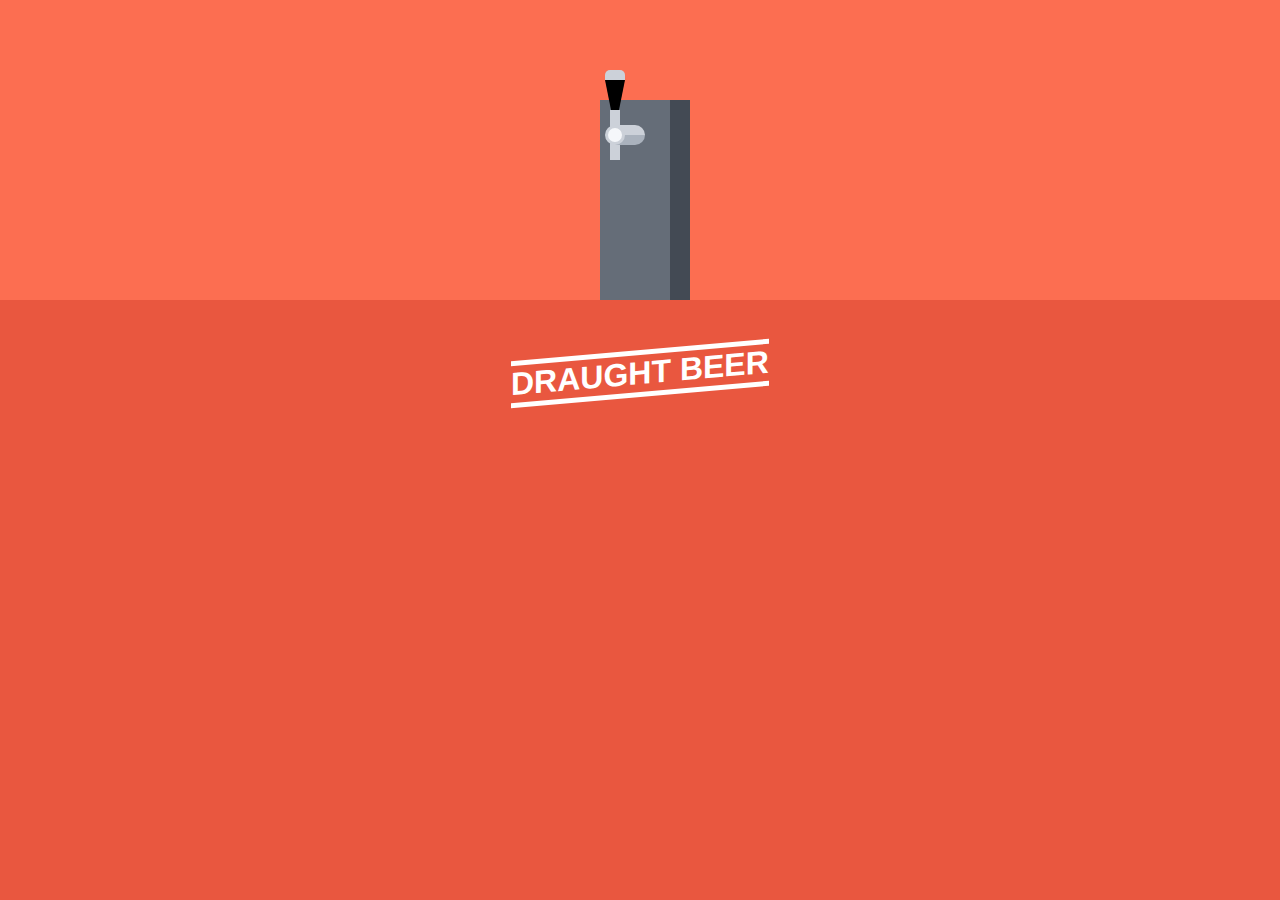
==== index.html @ aa830e54 "help out" ====
<html>
    <head>
        <link rel="stylesheet" href="style.css">
    </head>
    <body>
            <script type="text/javascript" src="https://leaverou.github.io/prefixfree/prefixfree.min.js"></script>

            <section>
                <div id="action">
                    <div id="keg">
                        <div id="pipe-handle"></div>
                        <div id="pipe"></div>       
                        <div id="pipe-front"></div>
                    </div>
            </section>
                
            <h1>
                DRAUGHT BEER
            </h1>
    </body>
    <script src="script.js"></script>
</html>
---- style.css ----
body {
  margin: 0;
  padding: 0;
  font-family: sans-serif;
  background-color:  #E9573F;
  text-align: center;
}
h1 {
  display: inline-block;
  margin-top: 50px;
  color: white;
  border-top: solid 5px white;
  border-bottom: solid 5px white;
  transform: skew(0, -5deg);
}
section {
   background-color: #FC6E51;
}
#action {
  margin: 0 auto;
  width: 700px;
  position: relative;
  height: 300px;
 
}

#keg {
  position: absolute;
  height: 200px;    
  width: 70px;
  background-color: #656D78;
  border-right: solid 20px #434A54;
  bottom: 0;
  left: 310px;
}
#pipe {
  position: absolute;
  height: 30px;
  width: 10px;
  top: 30px;
  left: 10px;
  background-color: #CCD1D9;
}

#pipe:before {
  position: absolute;
  display: block;
  content: " ";
  height: 20px;
  width: 30px;
  top: -5px;
  left: 5px;
  background: linear-gradient(to bottom, #CCD1D9 50%, #AAB2BD 50%);
  border-radius: 0 10px 10px 0;
}

#pipe:after {
  position: absolute;
  display: block;
  content: " ";
  width: 10px;
  background-color: rgba(255, 206, 84, 0.5);
  
  animation: flow 5s ease infinite;
}

@keyframes flow {
  0%, 15% { 
      top: 30px;
      height: 0px;
  }
  20% { 
       height: 125px;
  }
  40% {        
      top: 30px;
      height: 85px;
  }
  55% {
      top: 30px;
      height: 60px;
  }
  60%, 100% {
      top: 70px;
      height: 0px;
  }
}

#pipe-front {
  position: absolute;
  height: 14px;
  width: 14px;
  top: 25px;
  left: 5px;
  background-color: #F5F7FA;
  border-radius: 10px;
  border: solid 3px #CCD1D9;
}

#pipe-handle {
  transform-origin: center bottom;
  position: absolute;
  width: 0;
  height: 5px;
  top: -20px;
  left: 5px;
  border-style: solid;
  border-width: 50px 10px 0 10px;
  border-color: black transparent transparent transparent;
  
  animation: handle 5s ease infinite;    
}
#pipe-handle:before {
  position: absolute;
  top: -60px;
  left: -10px;
  display: block;
  content: ' ';
  width: 20px;
  height: 10px;
  background-color: #CCD1D9;
  border-radius: 5px 5px 0 0;
}
#pipe-handle:after {
  position: absolute;
  top: -20px;
  left: -5px;
  display: block;
  content: ' ';
  width: 10px;
  height: 20px;
  background-color: #CCD1D9;
}
@keyframes handle {
  0%, 10% { 
     transform: rotate(0deg);
  }
  20%, 50% { 
       transform: rotate(-90deg);
  }
  60%, 100% {
      transform: rotate(0deg);
  }
}

.glass {    
  position: absolute;
  height: 100px;
  width: 70px;
  bottom: 0;
  background-color: rgba(255, 255, 255, 0.0);
  border-radius: 5px;
  
  animation: slide 5s ease forwards infinite;
}

@keyframes slide {
  0% { 
      opacity: 0;
      left: 0; 
  }
  20%, 80% { 
      opacity: 1;
      left: 300px; 
  }
  100% {
       opacity: 0;
      left: 600px;
  }
}

.front-glass {
  position: relative;
  height: 100%;
  width: 100%;
  background-color: rgba(255, 255, 255, 0.3);   
  border-radius: 5px;
}

.beer {
  position: absolute;
  bottom: 15px;
  margin: 0 5px;
  /*height: 80%;*/
  width: 60px;
  background-color: rgba(255, 206, 84, 0.8); /* #FFCE54*/
  border-radius: 0 0 5px 5px;
  border-top: solid 0px rgba(255, 206, 84, 0.8);
  
  animation: fillup 5s ease infinite;
}
.beer:after {
  position: absolute;
  display: block;
  content: " ";
  /*height: 20px;*/
  width: 100%;
  background-color: white;
  /*top: -20px;*/
  border-radius: 5px 5px 0 0;
  
  animation: fillupfoam 5s linear infinite, wave 0.5s alternate infinite;
}

.handle {
  position: absolute;
  right: -20px;
  top: 20px;
}
.handle .top-right {
  height: 20px;
  width: 10px;
  border-top: solid 10px rgba(255, 255, 255, 0.4);
  border-right: solid 10px rgba(255, 255, 255, 0.4);
  border-top-right-radius: 20px;
}
.handle .bottom-right {
  height: 20px;
  width: 10px;
  border-bottom: solid 10px rgba(255, 255, 255, 0.4);
  border-right: solid 10px rgba(255, 255, 255, 0.4);
  border-bottom-right-radius: 20px;
}
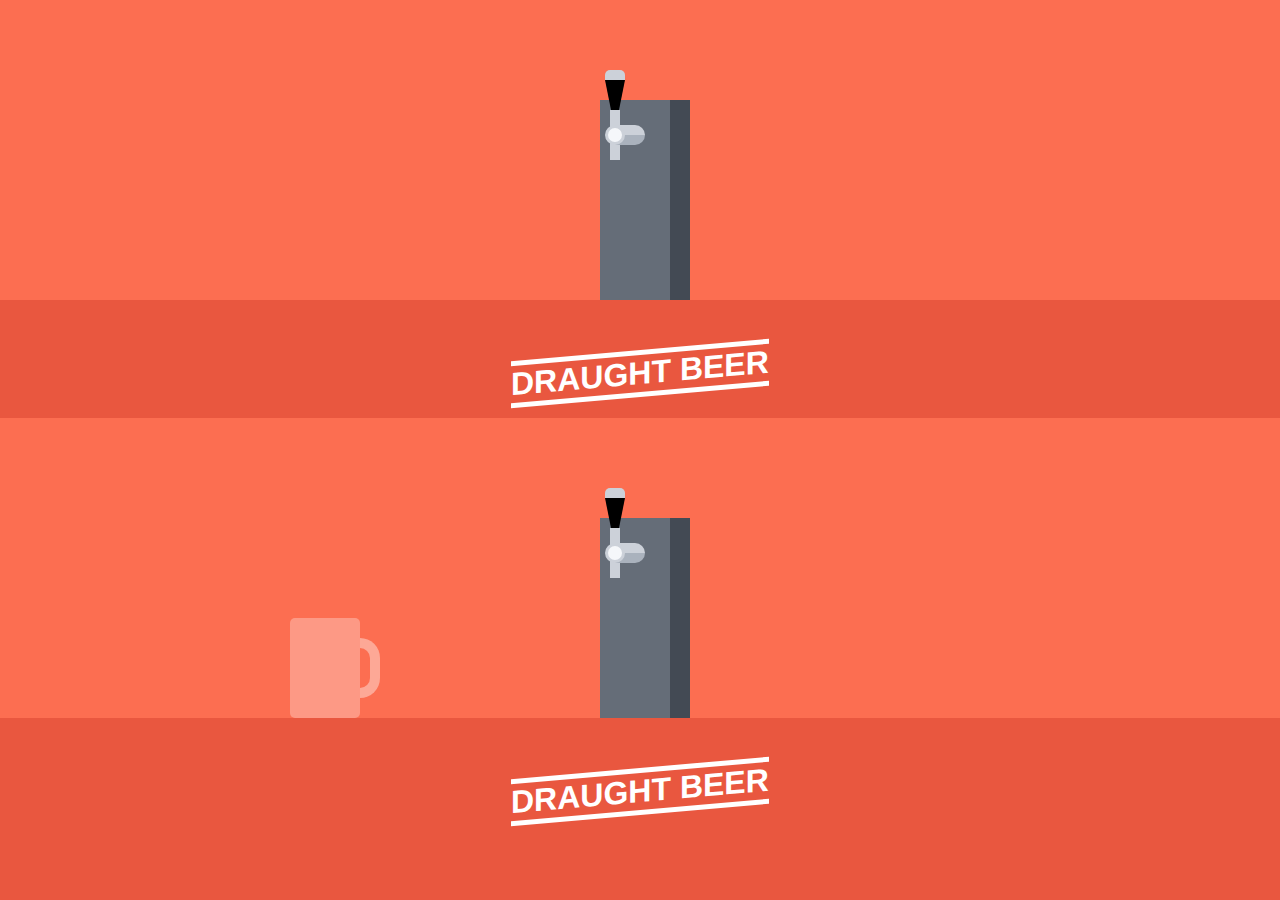
==== commit 33d24648: "help-out" ====
--- a/index.html
+++ b/index.html
@@ -19,4 +19,36 @@
             </h1>
     </body>
     <script src="script.js"></script>
+</html>
+<html>
+    <head>
+        <link rel="stylesheet" href="style.css">
+    </head>
+    <body>
+            <script type="text/javascript" src="https://leaverou.github.io/prefixfree/prefixfree.min.js"></script>
+
+            <section>
+                <div id="action">
+                    <div id="keg">
+                        <div id="pipe-handle"></div>
+                        <div id="pipe"></div>       
+                        <div id="pipe-front"></div>
+                    </div>
+                
+                    <div class="glass">
+                        <div class="beer"></div>
+                        <div class="handle">
+                            <div class="top-right"></div>
+                            <div class="bottom-right"></div>
+                        </div>
+                        <div class="front-glass"></div>
+                    </div>
+                </div>
+            </section>
+                
+            <h1>
+                DRAUGHT BEER
+            </h1>
+    </body>
+    <script src="script.js"></script>
 </html>--- a/style.css
+++ b/style.css
@@ -222,3 +222,34 @@
   border-bottom-right-radius: 20px;
 }
 
+@keyframes fillup {
+  0%, 20% { 
+      height: 0px; 
+      border-width: 0px;
+  }
+  40% {
+      height: 40px; 
+  }
+  80%, 100% { 
+      height: 80px; 
+      border-width: 5px;
+  }
+}
+@keyframes fillupfoam {
+  0%, 20% { 
+      top: 0px;
+      height: 0px; 
+  }
+  60%, 100% { 
+      top: -14px;
+      height: 15px; 
+  }
+}
+@keyframes wave {
+  from { 
+      transform: skew(0, -3deg);
+  }
+  to { 
+      transform: skew(0, 3deg);
+  }
+}
--- a/style.css
+++ b/style.css
@@ -222,3 +222,34 @@
   border-bottom-right-radius: 20px;
 }
 
+@keyframes fillup {
+  0%, 20% { 
+      height: 0px; 
+      border-width: 0px;
+  }
+  40% {
+      height: 40px; 
+  }
+  80%, 100% { 
+      height: 80px; 
+      border-width: 5px;
+  }
+}
+@keyframes fillupfoam {
+  0%, 20% { 
+      top: 0px;
+      height: 0px; 
+  }
+  60%, 100% { 
+      top: -14px;
+      height: 15px; 
+  }
+}
+@keyframes wave {
+  from { 
+      transform: skew(0, -3deg);
+  }
+  to { 
+      transform: skew(0, 3deg);
+  }
+}
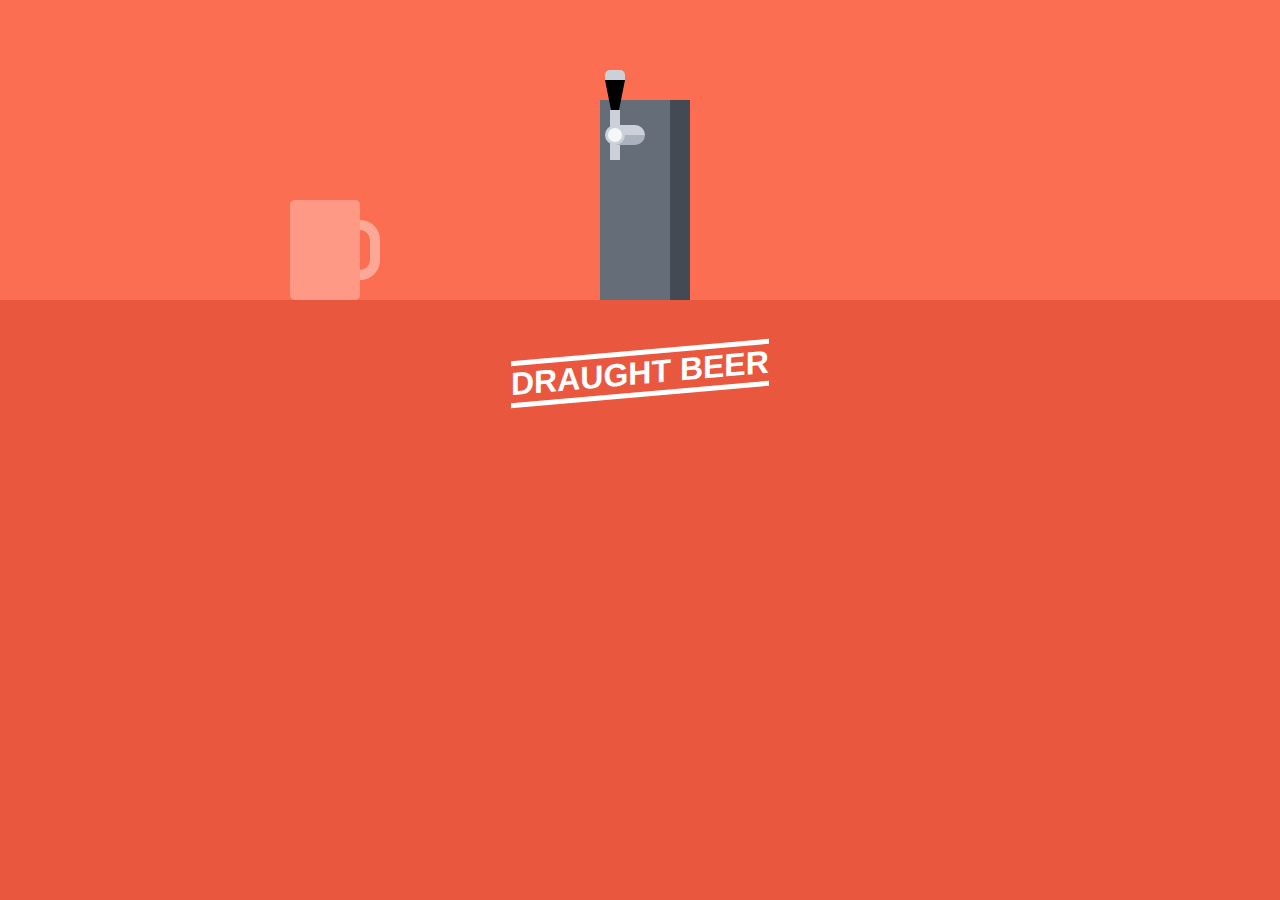
==== commit e545b8ee: "help out" ====
--- a/index.html
+++ b/index.html
@@ -1,25 +1,3 @@
-<html>
-    <head>
-        <link rel="stylesheet" href="style.css">
-    </head>
-    <body>
-            <script type="text/javascript" src="https://leaverou.github.io/prefixfree/prefixfree.min.js"></script>
-
-            <section>
-                <div id="action">
-                    <div id="keg">
-                        <div id="pipe-handle"></div>
-                        <div id="pipe"></div>       
-                        <div id="pipe-front"></div>
-                    </div>
-            </section>
-                
-            <h1>
-                DRAUGHT BEER
-            </h1>
-    </body>
-    <script src="script.js"></script>
-</html>
 <html>
     <head>
         <link rel="stylesheet" href="style.css">
